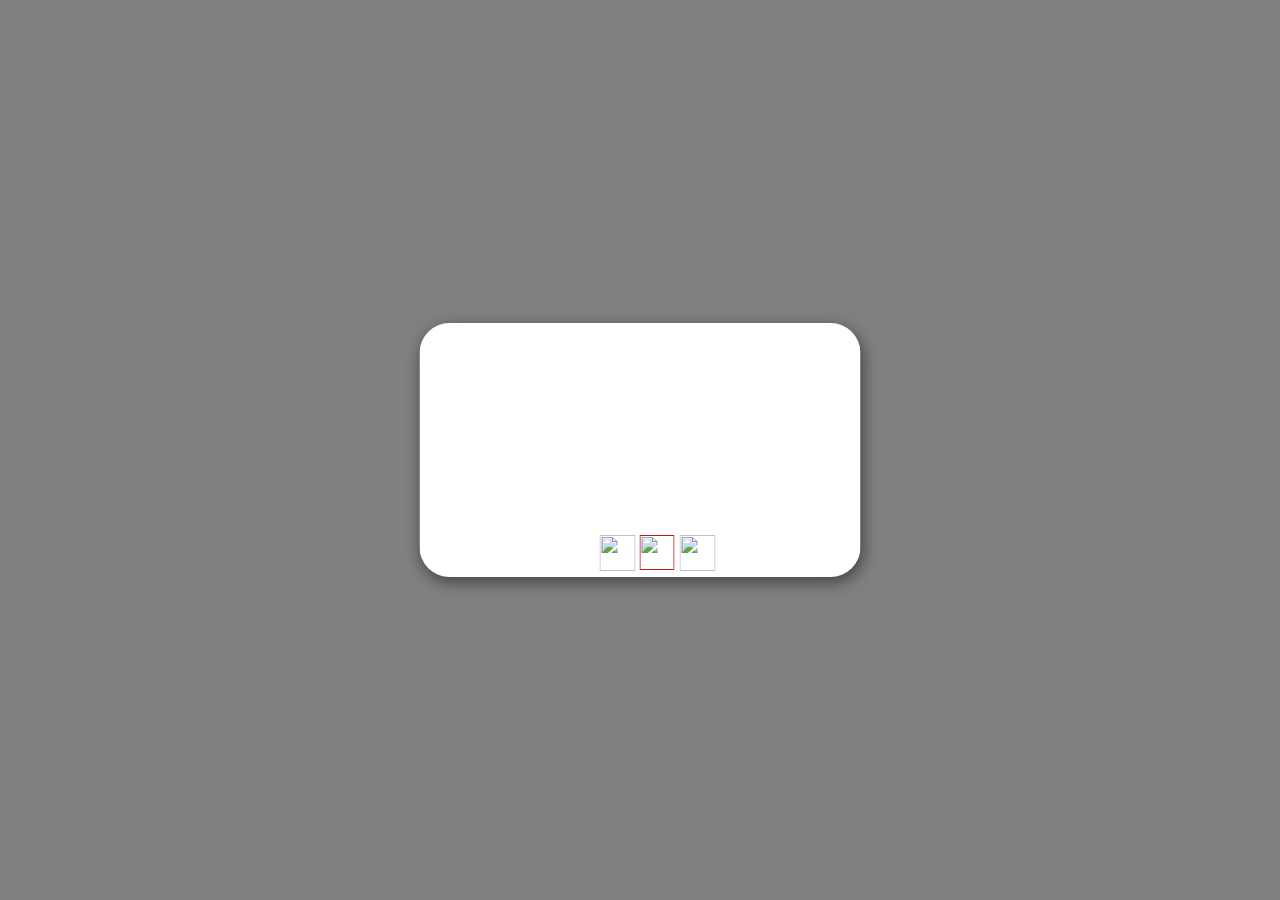
==== index.html @ 7f7ee167 "commit to main" ====
<html>
    <head>
        <title>Nathan's Business Card</title>
        <link rel="stylesheet" href="https://cdnjs.cloudflare.com/ajax/libs/animate.css/4.1.1/animate.min.css"/>
        <link rel="stylesheet" href="style.css">
        <link rel="preconnect" href="https://fonts.googleapis.com">
        <link rel="preconnect" href="https://fonts.gstatic.com" crossorigin>
        <link href="https://fonts.googleapis.com/css2?family=Cabin:ital,wght@0,400..700;1,400..700&display=swap" rel="stylesheet">
        <meta name="viewport" content="width=device-width, initial-scale=1.0">
        <link rel="icon" href="assets/favicon.png">
        <meta charset="UTF-8">
        <meta name="description" content="Michael Gedeon's business card site">
        <meta name="keywords" content="HTML, CSS, JavaScript, Business Card, Nathan Wright, University of Massachusetts Dartmouth, UMass Dartmouth, UMD, College of Visual and Performing Arts, CVPA, Graphic Design">
        <meta name="author" content="Michael Gedeon's">
    </head>

    <body>
          <!-- the business card -->
                <section class="card">
                    <div class="text-wrapper">
                        <h1>Michael Gedeon</h1>
                        <h2>Graphic Designer</h2>
                       

                            <h3>Email</h3> 
                               
                        <a href="mailto:michael.andre.gedeon@gmail.com">
                            <h4>michael.andre.gedeon@gmail.com</h4>
                        </a>
                        
                        <div style="position: relative;">
                            <a href="https://www.behance.net/michaelgedeon2">
                            <img src="/Users/magsmac/Downloads/business cardski/Layer 0.png" style="position: absolute; left: 80px; top: 120px; width:36px;height:36px;" >

                             <a href="">
                            <img src="/Users/magsmac/Downloads/business cardski/Layer 1.png" style="position: absolute; left: 40px; top: 120px; width:35px;height:35px;">

                            <a href="https://www.instagram.com/magdesgn">
                            <img src="/Users/magsmac/Downloads/business cardski/Layer 2.png" style="position: absolute; left: 0px; top: 120px; width:36px;height:36px;">
                            
                         </div>
                    
                
                       
                </section>
    </body>
</html>
---- style.css ----
.container {
  height: 100%;
  display: grid;
  grid-gap: 3px;
  grid-template-columns: repeat(12, 1fr);
  grid-template-rows: 40px auto 40px;
  grid-template-areas:
"h h h h h h h h h h h h"
"m c c c c c c c c c c c"
"f f f f f f f f f f f f"

}

.header {
  grid-column: 1 / -1;
}

.menu {}

.content {
  grid-column: 2 / -1;
}

.footer {
  grid-column: 1 / -1; 
}

*{
    padding: 0;
    margin: 0;
    box-sizing: border-box;
    /* border: 1px solid blue; */
    }


body {
    background-color: gray;
    
   
    background-repeat: no-repeat;
    overflow: hidden;
}
/* the main card container */

.card{
  background-image: url(/Users/magsmac/Downloads/tylerccs2.png);
  
  width: 441px;
  height: 254px;
  position: fixed;
  top: 50%;
  left: 50%;
  transform: translate(-50%, -50%);
  margin: 0 auto;
  overflow: hidden;
  box-shadow: 2px 5px 15px 0px #17161694;
  background-color:rgb(255, 255, 255);
  border-radius: 30px;
}
.text-wrapper{
  width: 100%;
  margin-left: 180px;
 margin-top: -30px;
}
h1{
  margin-bottom: 0px;
  font-family: "Cabin", sans-serif;
  font-weight: 600;
  text-align: left;
  font-size: 35px;
  position: relative; top: 40px;
  color: #ffffff;
  
}

h2{
  margin-top: 0px;
  padding-top: 0px;
  font-family: "Cabin", sans-serif;
  font-weight: 400;
  text-align: left;
  font-size: 30px;
  position: relative; 
  top: 40px;
  color: #ffffff;
} 

h3{
  margin-top: 0px;
  padding-top: 0px;
  font-family: "Cabin", sans-serif;
  font-weight: 250;
  text-align: left;
  font-size: 20px;
  position: relative; 
  top: 70px;
  color: #ffffff;
}

h4{
  margin-top: 0px;
  padding-top: 0px;
  font-family: "Cabin", sans-serif;
  font-weight: 250;
  text-align: left;
  font-size: 15px;
  position: relative; 
  top: 70px;
  color: #ffffff;
}
/* How links are styled on page load and also after a link has been visited */
a:link, a:visited {
  color: #ba1d1d;
  padding: 0px 0px;
  text-align: center;
  text-decoration: none;
}
/* how a link is styled when you hover over it */
a:hover {
  color: rgb(0, 151, 206);
}

/* specific styling to scale elements down for mobile */
@media only screen and (max-width: 900px) {
  .card{
    width: 390px;
    height: 220px;
    position: fixed;
    top: 50%;
    left: 50%;
    transform: translate(-50%, -50%);
    margin: 0 auto;
  }
  
  h1{
    top: 22px;
    font-size: 37px;
  }
  
  h2{
    font-size: 23px;
    top: 20px;
  } 
  
  h3{
    font: size 15px;
    top: 70px;
  }

  }
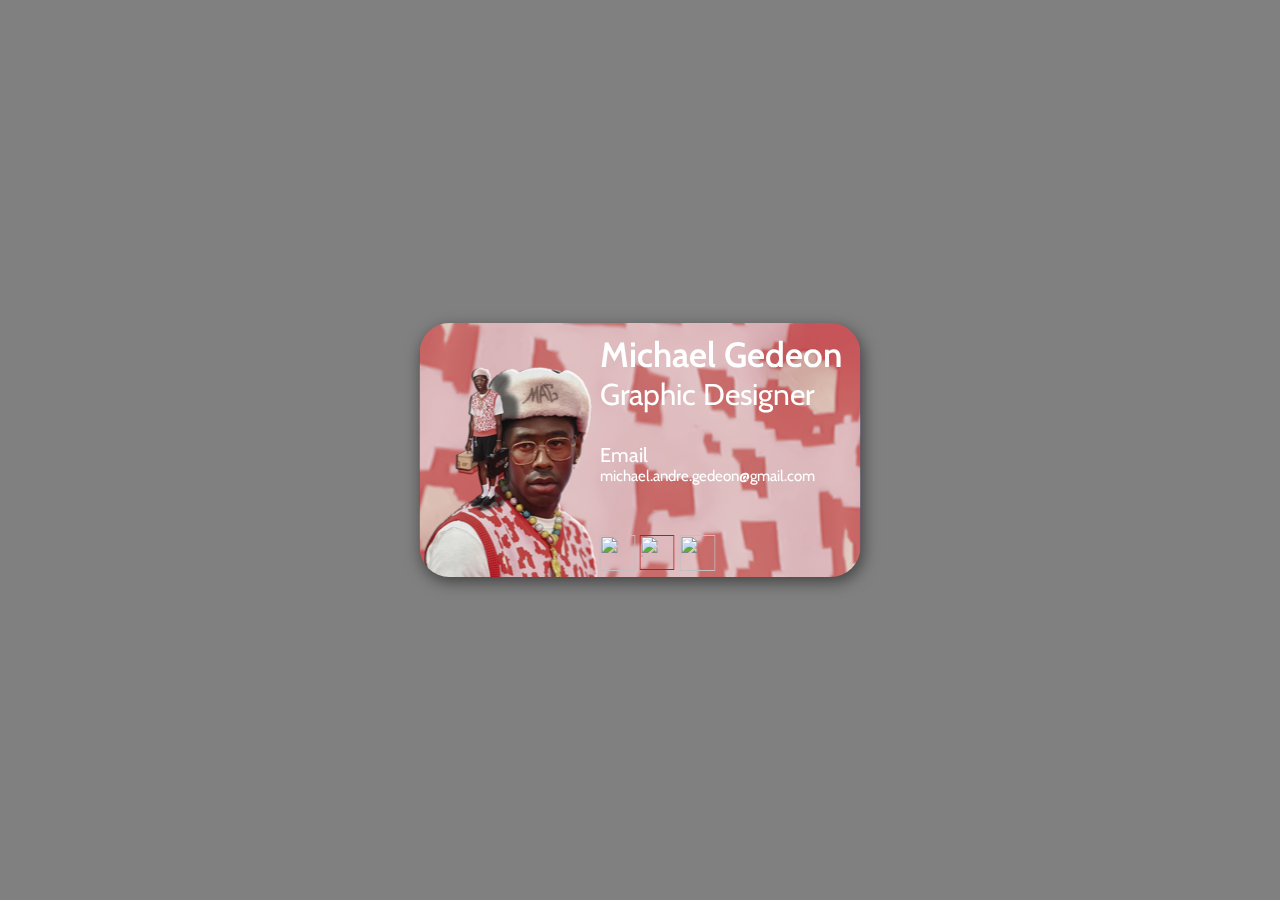
==== commit 2daa81cf: "added background and re added images" ====
--- a/index.html
+++ b/index.html
@@ -30,13 +30,13 @@
                         
                         <div style="position: relative;">
                             <a href="https://www.behance.net/michaelgedeon2">
-                            <img src="/Users/magsmac/Downloads/business cardski/Layer 0.png" style="position: absolute; left: 80px; top: 120px; width:36px;height:36px;" >
+                            <img src="layer-0.png" style="position: absolute; left: 80px; top: 120px; width:36px;height:36px;" >
 
                              <a href="">
-                            <img src="/Users/magsmac/Downloads/business cardski/Layer 1.png" style="position: absolute; left: 40px; top: 120px; width:35px;height:35px;">
+                            <img src="layer-1.png" style="position: absolute; left: 40px; top: 120px; width:35px;height:35px;">
 
                             <a href="https://www.instagram.com/magdesgn">
-                            <img src="/Users/magsmac/Downloads/business cardski/Layer 2.png" style="position: absolute; left: 0px; top: 120px; width:36px;height:36px;">
+                            <img src="layer-2.png" style="position: absolute; left: 0px; top: 120px; width:36px;height:36px;">
                             
                          </div>
                     
--- a/style.css
+++ b/style.css
@@ -43,8 +43,7 @@
 /* the main card container */
 
 .card{
-  background-image: url(/Users/magsmac/Downloads/tylerccs2.png);
-  
+  background-image: url(tylerccs2.png);
   width: 441px;
   height: 254px;
   position: fixed;
@@ -54,7 +53,7 @@
   margin: 0 auto;
   overflow: hidden;
   box-shadow: 2px 5px 15px 0px #17161694;
-  background-color:rgb(255, 255, 255);
+  background-color:rgb(24, 47, 178);
   border-radius: 30px;
 }
 .text-wrapper{
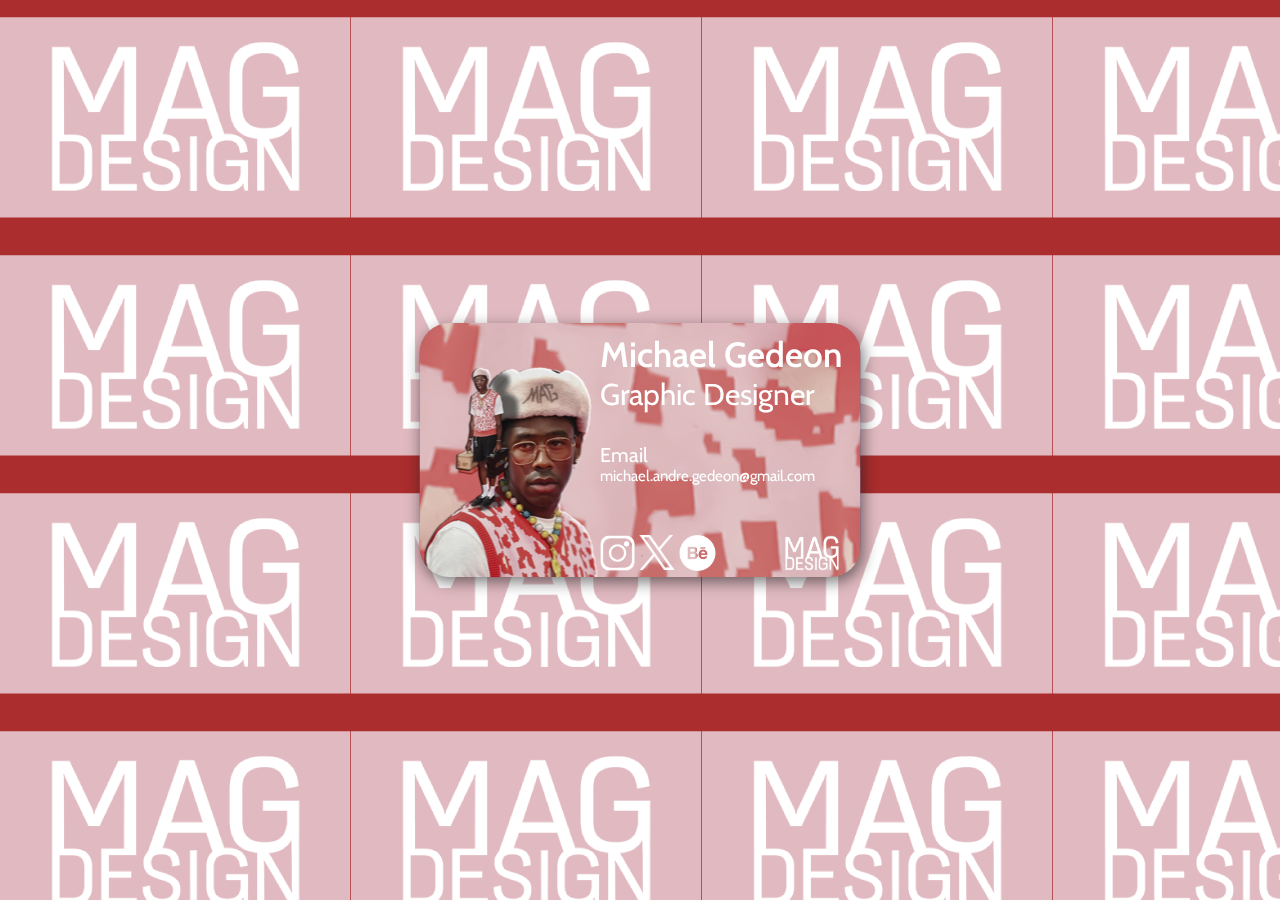
==== commit 6f73ca41: "Update index.html" ====
--- a/index.html
+++ b/index.html
@@ -9,9 +9,10 @@
         <meta name="viewport" content="width=device-width, initial-scale=1.0">
         <link rel="icon" href="assets/favicon.png">
         <meta charset="UTF-8">
-        <meta name="description" content="Michael Gedeon's business card site">
-        <meta name="keywords" content="HTML, CSS, JavaScript, Business Card, Nathan Wright, University of Massachusetts Dartmouth, UMass Dartmouth, UMD, College of Visual and Performing Arts, CVPA, Graphic Design">
+        <meta name="description" content= "Michael Gedeon's business card site that includes links to my socials to see more of my art!>
+        <meta name="keywords" content="HTML, CSS, JavaScript, Business Card, Michael Gedeon, University of Massachusetts Dartmouth, UMass Dartmouth, UMD, College of Visual and Performing Arts, CVPA, Graphic Designer">
         <meta name="author" content="Michael Gedeon's">
+       
     </head>
 
     <body>
@@ -30,13 +31,16 @@
                         
                         <div style="position: relative;">
                             <a href="https://www.behance.net/michaelgedeon2">
-                            <img src="layer-0.png" style="position: absolute; left: 80px; top: 120px; width:36px;height:36px;" >
+                            <img src="layer-00.png" style="position: absolute; left: 80px; top: 120px; width:36px;height:36px;" >
 
                              <a href="">
-                            <img src="layer-1.png" style="position: absolute; left: 40px; top: 120px; width:35px;height:35px;">
+                            <img src="layer-11.png" style="position: absolute; left: 40px; top: 120px; width:35px;height:35px;">
 
                             <a href="https://www.instagram.com/magdesgn">
-                            <img src="layer-2.png" style="position: absolute; left: 0px; top: 120px; width:36px;height:36px;">
+                            <img src="layer-22.png" style="position: absolute; left: 0px; top: 120px; width:36px;height:36px;">
+
+                            <img src="magdesignlogowhite.png" style="position: absolute; left: 185px; top: 120px; width: 55px;height:36px;">
+                            
                             
                          </div>
                     
--- a/style.css
+++ b/style.css
@@ -34,16 +34,16 @@
 
 
 body {
-    background-color: gray;
-    
-   
-    background-repeat: no-repeat;
+    background-color: rgb(171, 45, 45);
+    background-image: url(magdesgnbkgrndmini.png);
+
+    background-repeat:repeat;
     overflow: hidden;
 }
 /* the main card container */
 
 .card{
-  background-image: url(tylerccs2.png);
+ background-image: url(tylerccs2.png);
   width: 441px;
   height: 254px;
   position: fixed;
